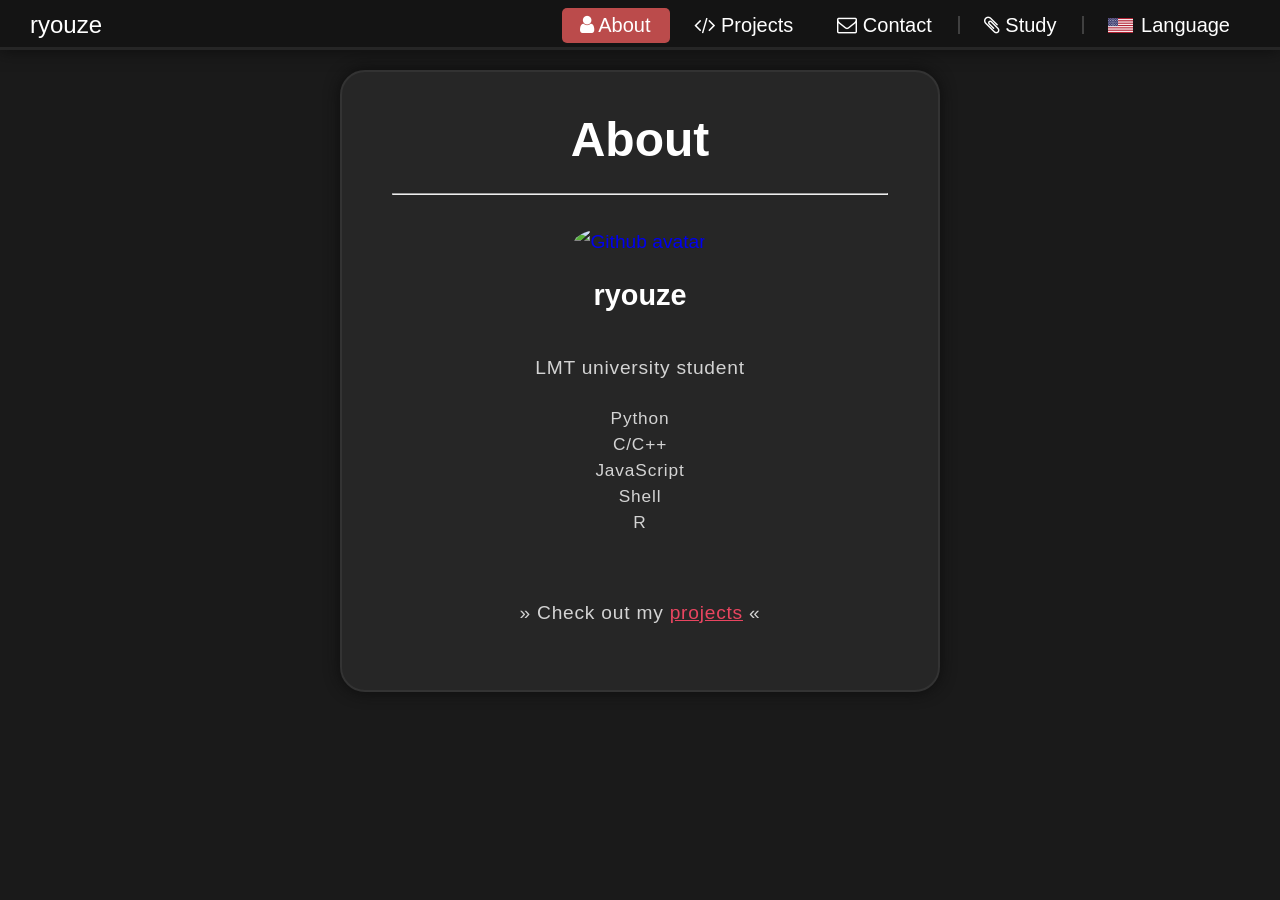
==== index.html @ 803d3c68 "init" ====
<!DOCTYPE html>
<html lang="en">
<html>

<head>
    <meta http-equiv="Content-Security-Policy" content="upgrade-insecure-requests">
    <meta charset="UTF-8">
    <title>ryouze</title>
    <link rel="shortcut icon" type="image/x-icon" href="/images/favicon.ico">
    <link rel="stylesheet" type="text/css" href="/styles/index.css">
    <link rel="stylesheet" href="https://cdnjs.cloudflare.com/ajax/libs/font-awesome/4.7.0/css/font-awesome.min.css">
    <meta name="description" content="ryouze's personal website">
    <meta name="keywords" content="ryouze, ryouze github, personal website, portfolio website">
    <meta name="viewport" content="width=device-width, initial-scale=1.0">
    <script type="module" src="./main.js" defer></script>
    <script>
        /* prevent Firefox FOUC (Flash of unstyled content) warning */
        let FF_FOUC_FIX;
    </script>
</head>

<body class="english">

    <!-- popups hidden by default, shown with javascript -->
    <div id="top_alert">default</div>

    <!-- header with links at the top -->
    <header draggable="false" ondragstart="return false;">
        <a id="header_logo" title="Open main tab" onclick="open_tab('about'); return false;" href="?tab=about">ryouze</a>
        <!-- mobile hamburger menu -->
        <input type="checkbox" id="mobile_menu_toggle">
        <label for="mobile_menu_toggle" id="hamburger"><i class="fa fa-align-justify"></i></label>
        <nav>
            <a id="about_button" class="tab_link" title="Open about tab" onclick="open_tab('about'); return false;" href="?tab=about"><i class="fa fa-user"></i> About</a>
            <a id="projects_button" class="tab_link" title="Open projects tab" onclick="open_tab('projects'); return false;" href="?tab=projects"><i class="fa fa-code"></i> Projects</a>
            <a id="contact_button" class="tab_link" title="Open contact tab" onclick="open_tab('contact'); return false;" href="?tab=contact"><i class="fa fa-envelope-o"></i> Contact</a>
            <div class="navbar_splitter"></div>
            <a class="tab_link" title="Open in new tab" href="/study/" target="_blank"><i class="fa fa-paperclip"></i> Study</a>
            <div class="navbar_splitter"></div>
            <a class="tab_link" title="Toggle language (English, Japanese)" href="#" onclick="toggle_language(); return false"><img id="lang_flag" src="/images/root/us.png" alt="American or Japanese flag" width="25" height="15" /> Language</a>
        </nav>
    </header>

    <!-- tab: about -->
    <div id="about_tab" class="full_page_tab">
        <!-- title -->
        <div class="tab_title">
            <h1 lang="en" class="enable_select">About</h1>
            <h1 lang="jp" class="enable_select">について</h1>
            <hr>
        </div>
        <!-- content -->
        <article class="enable_select">
            <a title="Open in new tab" href="https://github.com/ryouze/" target="_blank"><img id="avatar" src="https://avatars.githubusercontent.com/u/98982999" alt="Github avatar" width="248" height="248" /></a>
            <h1 lang="en">ryouze</h1>
            <h1 lang="jp">リョウゼ</h1>
            <p lang="en">LMT university student</p>
            <p lang="jp">LMTの<ruby>大学生<rt>だいがくせい</rt></ruby></p>
            <ul>
                <li>Python</li>
                <li>C/C++</li>
                <li>JavaScript</li>
                <li>Shell</li>
                <li>R</li>
            </ul>
            <p lang="en">&#187; Check out my <a class="link" title="Open projects tab" onclick="open_tab('projects'); show_top_alert('Opened projects tab.'); return false;" href="?tab=projects">projects</a> &#171;</p>
            <p lang="jp">&#187; <ruby>私<rt>わたし</rt></ruby>の<wbr><a class="link" title="projectsタブを開き" onclick="open_tab('projects'); show_top_alert('projectsタブを開き'); return false;" href="?tab=projects">プロジェクト</a>を<wbr><ruby>見<rt>み</rt></ruby>て &#171;</p>
        </article>
    </div>

    <!-- tab: projects -->
    <div id="projects_tab" class="full_page_tab">
        <!-- title -->
        <div class="tab_title">
            <h1 lang="en" class="enable_select">Projects</h1>
            <h1 lang="jp" class="enable_select">プロジェクト</h1>
            <hr>
        </div>
        <!-- content -->
        <div class="projects enable_select">
            <div class="proj_grid">
                <!-- header -->
                <div class="proj_grid_header">
                    <p lang="en">Name</p>
                    <p lang="jp">ネー<wbr>ム</p>
                </div>
                <div class="proj_grid_header">
                    <p lang="en">Description</p>
                    <p lang="jp"><ruby>説明<rt>せつめい</rt></ruby></p>
                </div>
                <!-- body -->
                <div class="proj_grid_body">
                    <p><a class="link" title="Open in new tab" href="https://github.com/ryouze/wa_color/" target="_blank">wa color</a></p>
                </div>
                <div class="proj_grid_body">
                    <p>Python:<wbr> Lesson plan<wbr> webscraper.</p>
                </div>
                <div class="proj_grid_body">
                    <p><a class="link" title="Open in new tab" href="https://github.com/ryouze/csv-valence/" target="_blank">csv_valence</a></p>
                </div>
                <div class="proj_grid_body">
                    <p>C++:<wbr> Extract words <wbr>from big CSV<wbr> files.</p>
                </div>
                <div class="proj_grid_body">
                    <p>C++:<wbr> Simple<wbr> text statistics.</p>
                </div>
                <div class="proj_grid_body">
                    <p><a class="link" title="Open in new tab" href="/study/" target="_blank">study</a></p>
                </div>
                <div class="proj_grid_body">
                    <p>Web:<wbr> Study<wbr> german vocabulary.</p>
                </div>
                <div class="proj_grid_body">
                    <p><a class="link" title="Open in new tab" href="https://prodis-opus19.github.io/" target="_blank">prodis-opus19</a></p>
                </div>
                <div class="proj_grid_body">
                    <p>Web:<wbr> University's<wbr> speech project<wbr> portfolio &<wbr> interactive experiment<wbr> webapp.</p>
                </div>
                <div class="proj_grid_body">
                    <p><a class="link" title="Open in new tab" href="https://inogabinet.pl/" target="_blank">inogabinet</a></p>
                </div>
                <div class="proj_grid_body">
                    <p>Web:<wbr> Family's company<wbr> portfolio.</p>
                </div>
                <div class="proj_grid_body">
                    <p><a class="link" title="Open in new tab" href="/rebrand/" target="_blank">rebrand</a></p>
                </div>
                <div class="proj_grid_body">
                    <p>Web:<wbr> 3BA final <wbr>group assignment (implemented).</p>
                </div>
            </div>
        </div>
    </div>

    <!-- tab: contact -->
    <div id="contact_tab" class="full_page_tab">
        <!-- title -->
        <div class="tab_title">
            <h1 lang="en" class="enable_select">Contact</h1>
            <h1 lang="jp" class="enable_select">コンタクト</h1>
            <hr>
        </div>
        <!-- content -->
        <article class="enable_select">
            <p lang="en">I don't use social media :S</p>
            <p lang="jp">SNSをやらない :S</p>
            <a title="Open github profile in new tab" href="https://github.com/ryouze/" target="_blank"><img id="github" src="/images/root/github.png" alt="Github logo" width="74.4" height="74.4" /></a>
            <p lang="en">Send me a message on <a title="Open in new tab" class="link" href="https://github.com/ryouze/" target="_blank">Github</a></p>
            <p lang="jp"><a title="Open in new tab" class="link" href="https://github.com/ryouze/" target="_blank">Github</a>でメッセージを<ruby>送<rt>おく</rt></ruby>って</p>
        </article>
    </div>

    <!-- display warning message and show all tabs if javascript disabled -->
    <noscript>
        <link rel="stylesheet" href="/styles/no_js.css">
        <p id="js_disabled">Warning: <wbr>JavaScript is disabled, displaying all tabs as fallback.</p>
    </noscript>

</body>

</html>
---- styles/index.css ----
@import "/styles/base.css";
@import "/styles/responsive/narrow.css" screen and (max-width: 840px);
@import "/styles/responsive/mobile_all.css" screen and (max-width: 610px);

:root {
  --table_background: #141414;
  --table_border: #333333;
  --table_td_color: #808080;
  --table_th_border: #1a1a1a;
  --table_th_color: #bfbfbf;
}

/* hide english or japanese IDs */
body.japanese :lang(en) {
  display: none;
}

body.english :lang(jp) {
  display: none;
}

#lang_flag {
  height: 15px;
  margin-right: 2px;
  transform: translateY(1px);
  width: 25px;
}

article #avatar {
  border-radius: 50%;
  width: 50%;
}

article #github {
  border-radius: 0;
  margin-bottom: 12px;
  width: 15%;
}

.projects .proj_grid {
  background-color: var(--table_background);
  border-radius: 15px;
  border: 2px solid var(--table_border);
  display: grid;
  grid-template-columns: repeat(2, 50%);
  padding: 15px;
  place-items: center;
  width: 100%;
}

.projects .proj_grid_header {
  border-bottom: 2px solid var(--table_th_border);
  color: var(--table_th_color);
  font-size: 160%;
  font-weight: bold;
  letter-spacing: 0.1em;
  padding: 25px;
}

.projects .proj_grid_body {
  color: var(--table_td_color);
  font-size: 90%;
  letter-spacing: 0.02em;
  padding: 15px;
}

.projects .proj_grid a {
  border-radius: 5px;
  padding: 10px;
}

@media only screen and (max-width: 600px) {

  /* doesn't work when i put it in the other file, fix this later */
  .projects .proj_grid {
    grid-template-columns: repeat(1, 100%);
  }

  .projects .proj_grid_header {
    display: none;
  }
}
---- styles/no_js.css ----
/* loaded when javascript is disabled, shows all full page tabs */
#js_disabled {
  background-color: darkred;
  border-top: 1px solid red;
  bottom: 0;
  color: yellow;
  font-size: 120%;
  padding: 10px;
  position: fixed;
  width: 100%;
  z-index: 4;
}

.full_page_tab {
  display: block;
}
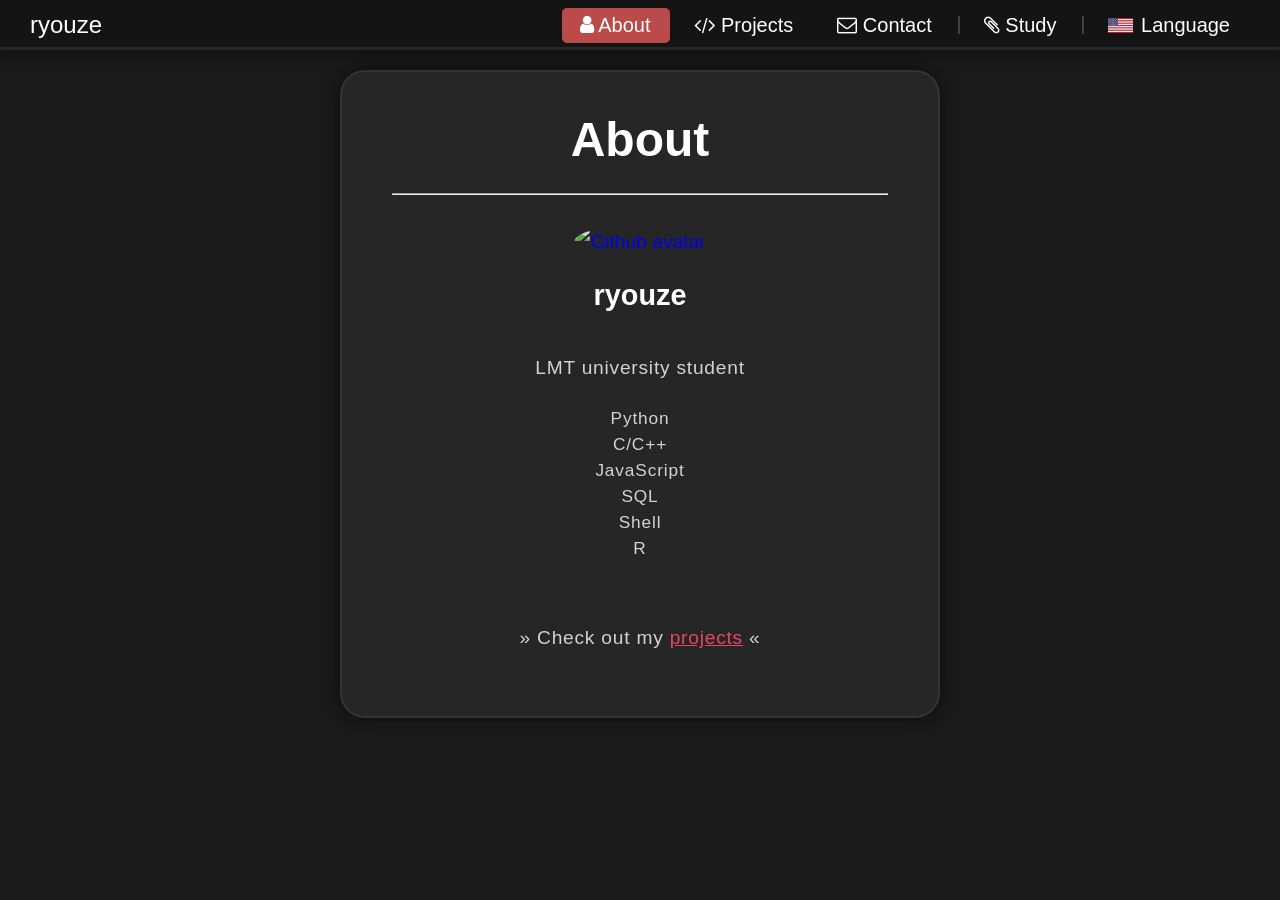
==== commit 50b0c362: "feature: add SQL to langlist" ====
--- a/index.html
+++ b/index.html
@@ -60,6 +60,7 @@
                 <li>Python</li>
                 <li>C/C++</li>
                 <li>JavaScript</li>
+                <li>SQL</li>
                 <li>Shell</li>
                 <li>R</li>
             </ul>
@@ -100,9 +101,6 @@
                 </div>
                 <div class="proj_grid_body">
                     <p>C++:<wbr> Extract words <wbr>from big CSV<wbr> files.</p>
-                </div>
-                <div class="proj_grid_body">
-                    <p>C++:<wbr> Simple<wbr> text statistics.</p>
                 </div>
                 <div class="proj_grid_body">
                     <p><a class="link" title="Open in new tab" href="/study/" target="_blank">study</a></p>
